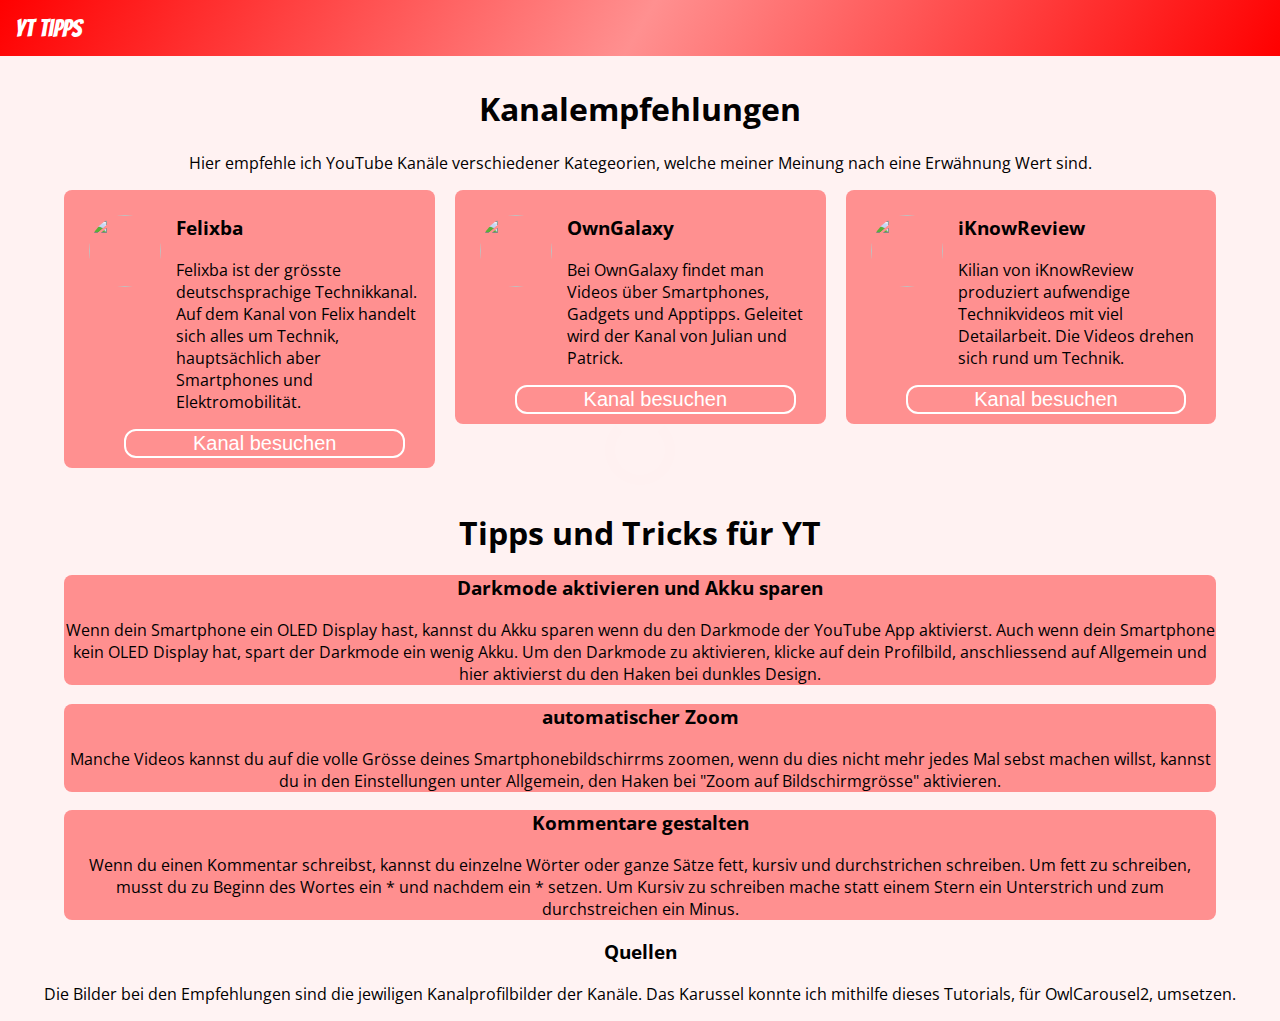
==== index.html @ f83c27c5 "added two channels" ====
<!DOCTYPE html>
<html lang="de">
<head>
         <title>YT Tipps</title>
         <meta name="apple-mobile-web-app-title" content="titel">
         <link rel="icon" type="image/png" href="icons/favicon.png">
         <link rel="shortcut icon" type="image/svg+xml" href="icons/favicon.svg">
         <link rel="apple-touch-icon" href="icons/favicon.svg" sizes="any">
         <link rel="icon" type="image/svg+xml" href="icons/favicon.svg" sizes="any">
         <script src="https://cdnjs.cloudflare.com/ajax/libs/jquery/3.5.1/jquery.min.js"></script>
         <script src="https://cdnjs.cloudflare.com/ajax/libs/OwlCarousel2/2.3.4/owl.carousel.min.js"></script>
         <link rel="stylesheet" href="https://cdnjs.cloudflare.com/ajax/libs/font-awesome/5.13.1/css/all.min.css">
         <link rel="stylesheet" type="text/css" href="style.css">
         <link rel="stylesheet" type="text/css" href="https://cdnjs.cloudflare.com/ajax/libs/OwlCarousel2/2.3.4/assets/owl.carousel.min.css"/>
         <link rel="stylesheet" type="text/css" href="https://cdnjs.cloudflare.com/ajax/libs/OwlCarousel2/2.3.4/assets/owl.theme.default.min.css"/>
         <script language="javascript" type="text/javascript" src="script.js"></script>
         <meta charset="UTF-8">
         <meta name="theme-color" content="#000000">
         <meta name="apple-mobile-web-app-status-bar-style" content="#ffffff">
         <meta name="viewport" content="width=device-width, user-scalable=no, initial-scale=1.0">
         <meta name="mobile-web-app-capable" content="yes">
         <meta name="apple-mobile-web-app-capable" content="yes">
         <link rel="manifest" href="manifest.json">
         <link href="https://fonts.googleapis.com/css2?family=Bangers&family=Open+Sans&family=Roboto&display=swap" rel="stylesheet">
</head>
<body>

          <!-- Loadingscreen -->
          <div id="loading-screen">
              <div id="loading"></div>
          </div>

          <div id="navbar">
            <p>YT Tipps</p>
          </div>

      <div id="content"><div class="placeholder"></div>
        <div id="channels">
          <h1>Kanalempfehlungen</h1>
          <p>Hier empfehle ich YouTube Kan&auml;le verschiedener Kategeorien, welche meiner Meinung nach eine Erw&auml;hnung Wert sind.</p>
          <div class="slides owl-carousel">
            <div class="channel-widget">
              <img class="channel-img" src="https://yt3.ggpht.com/a/AATXAJzDusuJhSUWg5YKSq8iH686u2gfQOtQcV2xqWByRQ=s100-c-k-c0xffffffff-no-rj-mo">
              <h3 class="channel-name">Felixba</h3>
              <p>Felixba ist der gr&ouml;sste deutschsprachige Technikkanal. Auf dem Kanal von Felix handelt sich alles um Technik, haupts&auml;chlich aber Smartphones und Elektromobilit&auml;t.</p>
              <a href="https://www.youtube.com/channel/UC173FCaSv6VvqDxuoinDr3g"><button>Kanal besuchen</button></a>
            </div>
            <div class="channel-widget">
              <img class="channel-img" src="https://yt3.ggpht.com/a/AATXAJw-pyrEbKme-qJZxp3--5UJfQvSHb3n9_5DzTTkBw=s100-c-k-c0xffffffff-no-rj-mo">
              <h3 class="channel-name">OwnGalaxy</h3>
              <p>Bei OwnGalaxy findet man Videos &uuml;ber Smartphones, Gadgets und Apptipps. Geleitet wird der Kanal von Julian und Patrick.</p>
              <a href="https://www.youtube.com/channel/UCoYFo3L74njkPCbj6LyiexA"><button>Kanal besuchen</button></a>
            </div>
            <div class="channel-widget">
              <img class="channel-img" src="https://yt3.ggpht.com/a/AATXAJxbI0SSUCfq21v9eDpLc054BKCCQvSouBq92sbYZg=s100-c-k-c0xffffffff-no-rj-mo">
              <h3 class="channel-name">iKnowReview</h3>
              <p>Kilian von iKnowReview produziert aufwendige Technikvideos mit viel Detailarbeit. Die Videos drehen sich rund um Technik.</p>
              <a href="https://www.youtube.com/channel/UCF_n906__yoMtxZQtmqmZbA"><button>Kanal besuchen</button></a>
            </div>
            <div class="channel-widget">
              <img class="channel-img" src="https://yt3.ggpht.com/a/AATXAJzBV6pf0XbPNttvO7lbEpWiA4XoZM0gB70ryRAFaQ=s100-c-k-c0xffffffff-no-rj-mo">
              <h3 class="channel-name">Domtendo</h3>
              <p>Domtendo ist der gr&ouml;sste deutschsprachige Nintendo LetsPlayer. Er spielt haupts&auml;chlich Spiele von Nintendo, aber auch XBOX oder PS Games. Seine Video sind in h&ouml;chster 4K Qualit&auml;t.</p>
              <a href="https://www.youtube.com/channel/UCXGPGV90SPduyn9LVX9s7Kw"><button>Kanal besuchen</button></a>
            </div>
            <div class="channel-widget">
              <img class="channel-img" src="https://yt3.ggpht.com/a/AATXAJwAvn40FfgG-DOB1SF7_NWMwW47ifrdqY9PuoGxFQ=s100-c-k-c0xffffffff-no-rj-mo">
              <h3 class="channel-name">Felix von der Laden</h3>
              <p>Felix von der Laden wurde durch die Longboardtour bekannt. Heute macht er Videos zu Racing, seine eigene Show &quot;Felix vs&quot;, &quot;Ein Tag als..&quot; und &quot;Felix f&auml;hrt..&quot;.</p>
              <a href="https://www.youtube.com/channel/UChr1sKJ27Fr6WZxAlusbo_w"><button>Kanal besuchen</button></a>
            </div>
            <div class="channel-widget">
              <img class="channel-img" src="https://yt3.ggpht.com/a/AATXAJy9csq7mO-_mcdpMs9okaubm2jz6R43pJNGryb9lg=s100-c-k-c0xffffffff-no-rj-mo">
              <h3 class="channel-name">Aditotoro</h3>
              <p>Adrian Vogt ist ein schweizer YouTuber. Er macht Unterhaltungsvideos. Er gewann 2020 den SwissComedyAward.</p>
              <a href="https://www.youtube.com/channel/UC1brmo4a2K1MCcl6BX-bUAA"><button>Kanal besuchen</button></a>
            </div>
            <div class="channel-widget">
              <img class="channel-img" src="https://yt3.ggpht.com/a/AATXAJzQJJdLR3ImBQ3GyCbdn7HCZjF-7wKdQtwQq63A=s100-c-k-c0xffffffff-no-rj-mo">
              <h3 class="channel-name">TheRealLifeGuys</h3>
              <p>Die RealLifeGuys machen verschiedenes verrücktes Zeug. Sie haben bereits ein Baumhaus, mehrere U-Boote, eine fliegende Badewanne und vieles mehr gebaut.
</p>
              <a href="https://www.youtube.com/channel/UCn0ITRHWS64_zRz5WWeQBkQ"><button>Kanal besuchen</button></a>
            </div>
            <div class="channel-widget">
              <img class="channel-img" src="https://yt3.ggpht.com/a/AATXAJzuLUoduK9oem43VyFPvftabVfiiDc5F1f9YHSFtw=s100-c-k-c0xffffffff-no-rj-mo">
              <h3 class="channel-name">AlexV</h3>
              <p>AlexV macht viele Videos zu Produkten die er auf Wish bestellt hat und Foodvideos zb. das neuste Essen bei Fastfoodrestaurants.</p>
              <a href="https://www.youtube.com/c/RealAlexV/"><button>Kanal besuchen</button></a>
            </div>
            <div class="channel-widget">
              <img class="channel-img" src="https://yt3.ggpht.com/a/AATXAJxvHdFOcYIJ9-KygMD6F_43GoerQVvZe_4TVP8cI5g=s100-c-k-c0xffffffff-no-rj-mo">
              <h3 class="channel-name">Tomary</h3>
              <p>Thomas macht auf seinem Kanal Selbstexperimente wie 24h Blind oder in einer Woche Klavier lernen.</p>
              <a href="https://www.youtube.com/channel/UCzidBg7JPR53EP5B5x65jpA"><button>Kanal besuchen</button></a>
            </div>
          </div>
        </div>

        <div id="tips">
          <h1>Tipps und Tricks f&uuml;r YT</h1>
          <div class="tip">
            <h3>Darkmode aktivieren und Akku sparen</h3>
            <p>Wenn dein Smartphone ein OLED Display hast, kannst du Akku sparen wenn du den Darkmode der YouTube App aktivierst. Auch wenn dein Smartphone kein OLED Display hat, spart der Darkmode ein wenig Akku. Um den Darkmode zu aktivieren, klicke auf dein Profilbild, anschliessend auf Allgemein und hier aktivierst du den Haken bei dunkles Design.</p>
          </div>
          <div class="tip">
            <h3>automatischer Zoom</h3>
            <p>Manche Videos kannst du auf die volle Gr&ouml;sse deines Smartphonebildschirrms zoomen, wenn du dies nicht mehr jedes Mal sebst machen willst, kannst du in den Einstellungen unter Allgemein, den Haken bei &quot;Zoom auf Bildschirmgr&ouml;sse&quot; aktivieren.</p>
          </div>
          <div class="tip">
            <h3>Kommentare gestalten</h3>
            <p>Wenn du einen Kommentar schreibst, kannst du einzelne W&ouml;rter oder ganze S&auml;tze fett, kursiv und durchstrichen schreiben. Um fett zu schreiben, musst du zu Beginn des Wortes ein * und nachdem ein * setzen. Um Kursiv zu schreiben mache statt einem Stern ein Unterstrich und zum durchstreichen ein Minus.</p>
          </div>
        </div>

        <div id="sources">
          <h3>Quellen</h3>
          <p>Die Bilder bei den Empfehlungen sind die jewiligen Kanalprofilbilder der Kan&auml;le. Das Karussel konnte ich mithilfe <a href="https://www.youtube.com/watch?v=-WdseiAXImI">dieses</a> Tutorials, für OwlCarousel2, umsetzen.</p>
        </div>
      </div>



      <script>
      // Loading
      $(window).on("load", function(){
        $("#loading-screen").fadeOut(750);
      });

      // OwlCarousel2
      $(".owl-carousel").owlCarousel({
          margin:20,
          loop:true,
          autoplay:true,
          autoplayTimeout:4000,
          autoplayHoverPause:true,
          responsiveClass:true,
          responsive:{
            0:{
              items:1
            },
            680:{
              items:2
            },
            960:{
              items:3
            }
          }
        });
      </script>
</body>
</html>
---- style.css ----
body{
   margin: 0;
   padding: 0;
   color: #000;
   background: #fff3f3;
   text-align: center;
   font-family: "open sans", sans-serif;
   }


   #loading-screen{
   width: 100%;
   height: 100vh;
   background: #ff9090;
   position: fixed;
   align-items: center;
   justify-content: center;
   display: flex;
   }

   #loading{
   width: 50px;
   height: 50px;
   color: #ff0000;
   border: 10px solid;
   border-radius: 50%;
   border-top-color: transparent;
   animation: loading 1s infinite;
   }

   #navbar{
   background: linear-gradient(120deg, #ff0000, #ff9090, #ff0000);
   height: 56px;
   width: 100%;
   top: 0;
   position: absolute;
   }

   #navbar p{
   text-align: left;
   margin: 15px;
   font-family: "Bangers", sans-serifs;
   font-size: 25px;
   color: #fff;
   }

   #content{
   margin: auto;
   max-width: 1300px;
   }

   #channels{
   width: 90%;
   margin: auto;
   }

   .channel-widget{
   background: #ff9090;
   border-radius: 8px;
   padding: 10px;
   text-align: left;
   overflow: hidden;
   }

   .channel-img{
   height: 72px;
   width: 72px !important;
   border-radius: 50%;
   float: left;
   margin: 15px;
   }

   .channel-widget button{
   height: auto;
   width: 80%;
   font-size: 20px;
   border: 2px solid;
   color: #fff;
   background: transparent;
   border-radius: 12px;
   float: right;
   margin-right: 20px;
   }

   .channel-name{
   margin-top: 15px;
   }

   .channel-widget p{
   display: flex;
   }

   .placeholder{
   height: 66px;
   width: 100%;
   }

   .tip{
   width: 90%;
   height: auto;
   background: #ff9090;
   margin: auto;
   border-radius: 8px;
   }

   ::-webkit-scrollbar{
   width: 14px;
   background: #transparent;
   }

   ::-webkit-scrollbar-thumb{
   background: linear-gradient(120deg, #ff9090, #ff0000);
   border-radius: 10px;
   }

   ::-moz-webkit-scrollbar{
   width: 14px;
   background: #transparent;
   }

   ::-moz-webkit-scrollbar-thumb{
   background: linear-gradient(120deg, #ff9090, #ff0000);
   border-radius: 10px;
   }

   a{
   color: #000;
   text-decoration: none;
   }

   a:hover{
   color: #000;
   text-decoration: underline;
   }


   @keyframes loading{
   to{ transform: rotate(720deg); }
   }

   /*
   Farben
   YT-Rot: #ff0000
   rot: #ff5858
   hellrot: #ff9090
   bgrot: #fff3f3

   */
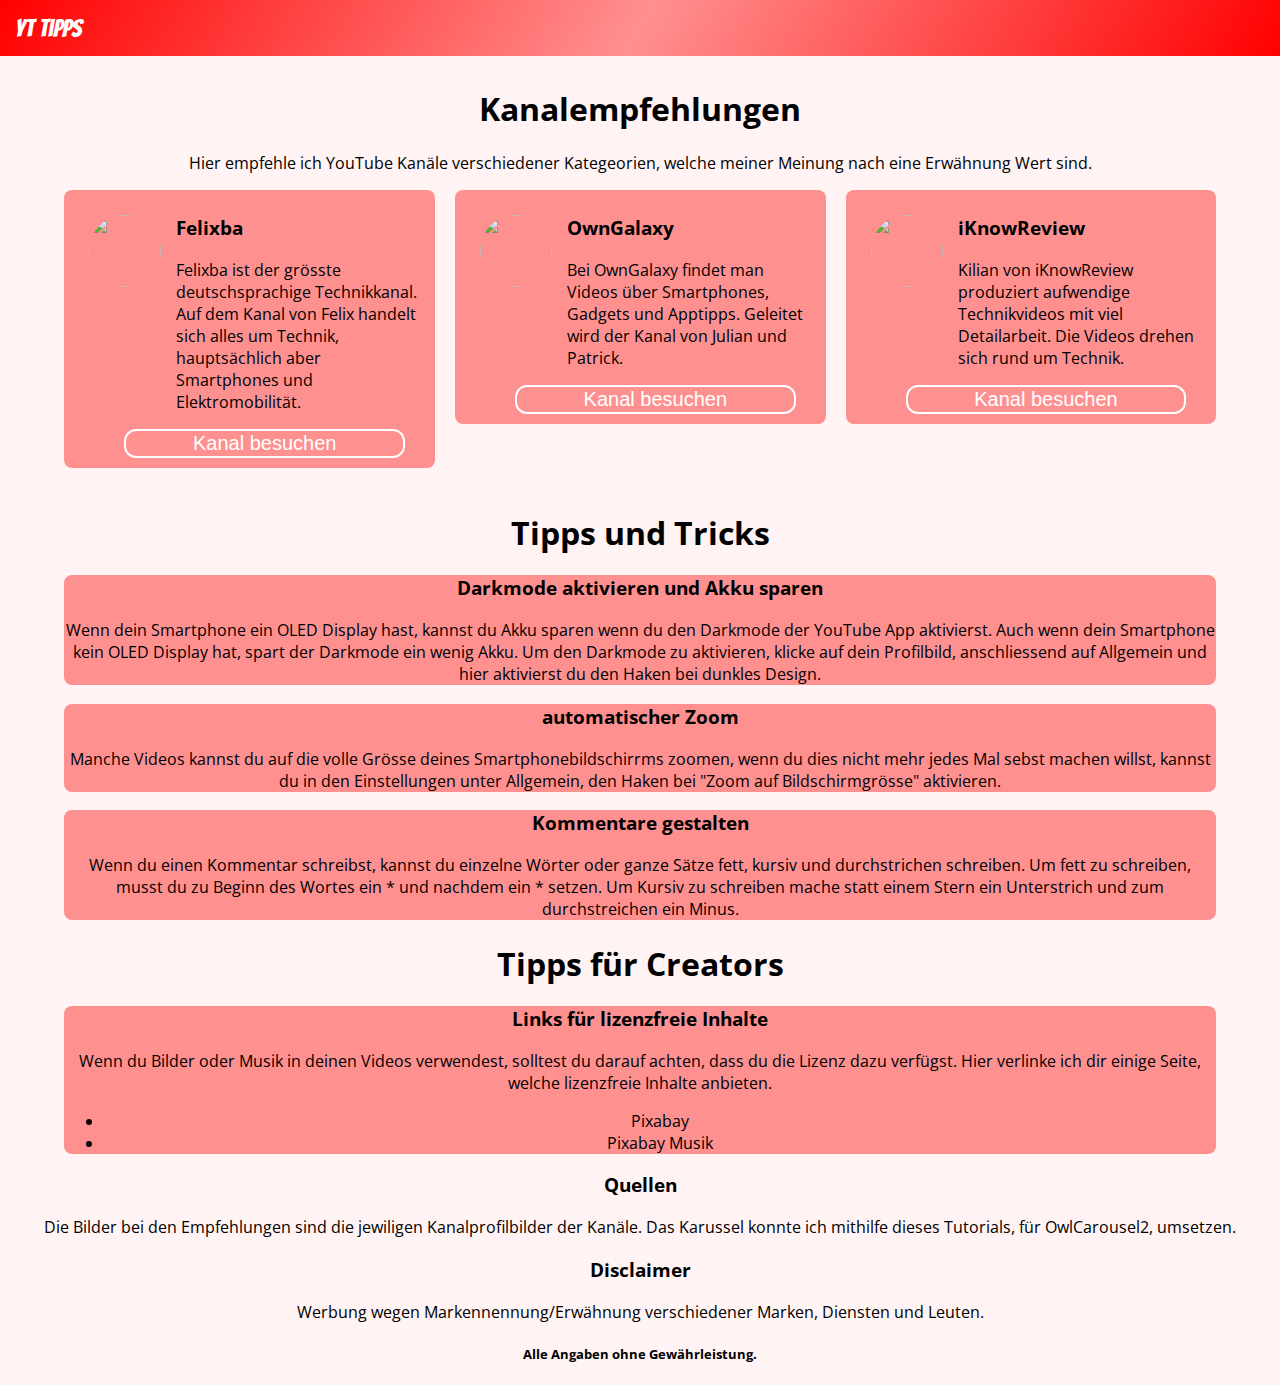
==== commit 61a18f16: "big Update" ====
--- a/index.html
+++ b/index.html
@@ -98,7 +98,7 @@
         </div>
 
         <div id="tips">
-          <h1>Tipps und Tricks f&uuml;r YT</h1>
+          <h1>Tipps und Tricks</h1>
           <div class="tip">
             <h3>Darkmode aktivieren und Akku sparen</h3>
             <p>Wenn dein Smartphone ein OLED Display hast, kannst du Akku sparen wenn du den Darkmode der YouTube App aktivierst. Auch wenn dein Smartphone kein OLED Display hat, spart der Darkmode ein wenig Akku. Um den Darkmode zu aktivieren, klicke auf dein Profilbild, anschliessend auf Allgemein und hier aktivierst du den Haken bei dunkles Design.</p>
@@ -113,9 +113,24 @@
           </div>
         </div>
 
+        <div id="creator-tips">
+          <h1>Tipps f&uuml;r Creators</h1>
+          <div class="tip">
+            <h3>Links f&uuml;r lizenzfreie Inhalte</h3>
+            <p>Wenn du Bilder oder Musik in deinen Videos verwendest, solltest du darauf achten, dass du die Lizenz dazu verf&uuml;gst. Hier verlinke ich dir einige Seite, welche lizenzfreie Inhalte anbieten.</p>
+            <ul>
+              <li><a href="https://pixabay.com/de/">Pixabay</a></li>
+              <li><a href="https://pixabay.com/de/music/">Pixabay Musik</a></li>
+            </ul>
+          </div>
+        </div>
+
         <div id="sources">
           <h3>Quellen</h3>
           <p>Die Bilder bei den Empfehlungen sind die jewiligen Kanalprofilbilder der Kan&auml;le. Das Karussel konnte ich mithilfe <a href="https://www.youtube.com/watch?v=-WdseiAXImI">dieses</a> Tutorials, für OwlCarousel2, umsetzen.</p>
+          <h3>Disclaimer</h3>
+          <p>Werbung wegen Markennennung/Erwähnung verschiedener Marken, Diensten und Leuten.</p>
+          <h5>Alle Angaben ohne Gew&auml;hrleistung.</h5>
         </div>
       </div>
 
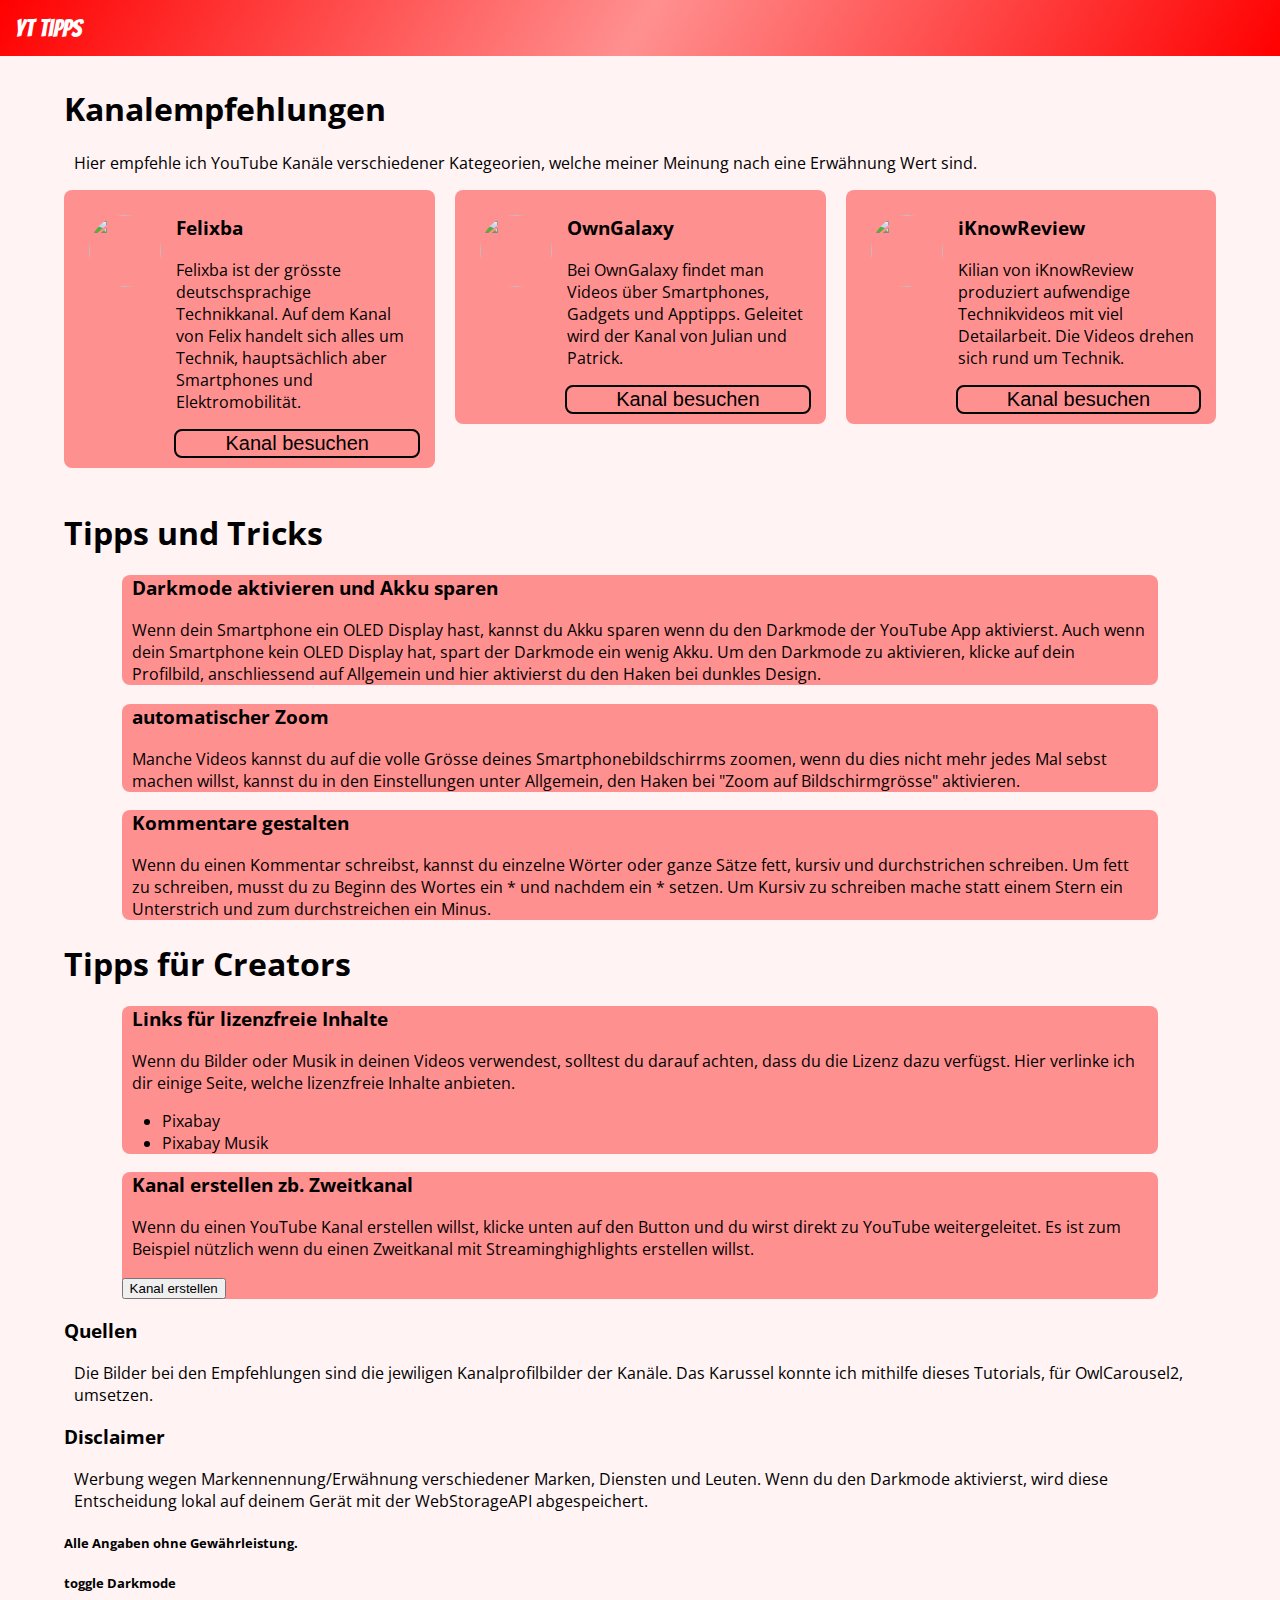
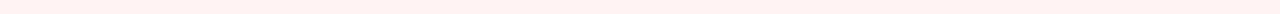
==== commit 75701b5f: "Update index.html" ====
--- a/index.html
+++ b/index.html
@@ -2,11 +2,11 @@
 <html lang="de">
 <head>
          <title>YT Tipps</title>
-         <meta name="apple-mobile-web-app-title" content="titel">
-         <link rel="icon" type="image/png" href="icons/favicon.png">
-         <link rel="shortcut icon" type="image/svg+xml" href="icons/favicon.svg">
-         <link rel="apple-touch-icon" href="icons/favicon.svg" sizes="any">
-         <link rel="icon" type="image/svg+xml" href="icons/favicon.svg" sizes="any">
+         <meta name="mobile-web-app-title" content="YT Tipps">
+         <meta name="apple-mobile-web-app-title" content="YT Tipps">
+         <link rel="icon" type="image/png" href="favicon.png">
+         <link rel="shortcut icon" type="image/png" href="favicon.png">
+         <link rel="apple-touch-icon" href="favicon.png" sizes="any">
          <script src="https://cdnjs.cloudflare.com/ajax/libs/jquery/3.5.1/jquery.min.js"></script>
          <script src="https://cdnjs.cloudflare.com/ajax/libs/OwlCarousel2/2.3.4/owl.carousel.min.js"></script>
          <link rel="stylesheet" href="https://cdnjs.cloudflare.com/ajax/libs/font-awesome/5.13.1/css/all.min.css">
@@ -123,14 +123,20 @@
               <li><a href="https://pixabay.com/de/music/">Pixabay Musik</a></li>
             </ul>
           </div>
+          <div class="tip">
+            <h3>Kanal erstellen zb. Zweitkanal</h3>
+            <p>Wenn du einen YouTube Kanal erstellen willst, klicke unten auf den Button und du wirst direkt zu YouTube weitergeleitet. Es ist zum Beispiel n&uuml;tzlich wenn du einen Zweitkanal mit Streaminghighlights erstellen willst.</p>
+            <a href="https://www.youtube.com/channel_switcher"><button>Kanal erstellen</button></a>
+          </div>
         </div>
 
         <div id="sources">
           <h3>Quellen</h3>
           <p>Die Bilder bei den Empfehlungen sind die jewiligen Kanalprofilbilder der Kan&auml;le. Das Karussel konnte ich mithilfe <a href="https://www.youtube.com/watch?v=-WdseiAXImI">dieses</a> Tutorials, für OwlCarousel2, umsetzen.</p>
           <h3>Disclaimer</h3>
-          <p>Werbung wegen Markennennung/Erwähnung verschiedener Marken, Diensten und Leuten.</p>
+          <p>Werbung wegen Markennennung/Erwähnung verschiedener Marken, Diensten und Leuten. Wenn du den Darkmode aktivierst, wird diese Entscheidung lokal auf deinem Ger&auml;t mit der WebStorageAPI abgespeichert.</p>
           <h5>Alle Angaben ohne Gew&auml;hrleistung.</h5>
+          <h5 id="toggle-darkmode">toggle Darkmode</h5>
         </div>
       </div>
 
@@ -140,6 +146,34 @@
       // Loading
       $(window).on("load", function(){
         $("#loading-screen").fadeOut(750);
+        if(localStorage.getItem('darkmode') == "true"){
+          darkmode();
+        }
+      });
+
+      // darkmode
+      function darkmode(){
+        $('body').css('background', '#181818');
+        $('body').css('color', '#fff');
+        $('body a').css('color', '#fff');
+        $('#navbar p').css('color', '#fff');
+        $('.tip').css('background', '#3E3E3E');
+        $('.channel-widget').css('background', '#3E3E3E');
+        $('button').css('color', '#fff');
+        $("#toggle-darkmode").fadeOut(500);
+        localStorage.setItem('darkmode', 'true');
+      }
+
+      // toggle Darkmode
+      $("#toggle-darkmode").click(function(){
+          if(localStorage.getItem('darkmode') == "true"){
+            localStorage.setItem('darkmode', 'false');
+            location.reload();
+          }
+          else{
+            darkmode();
+          }
+          $('html, body').animate({scrollTop:0}, '1000');
       });
 
       // OwlCarousel2
--- a/style.css
+++ b/style.css
@@ -5,6 +5,8 @@
    background: #fff3f3;
    text-align: center;
    font-family: "open sans", sans-serif;
+   scrollbar-color: #ff9090 #ff0000;
+   scrollbar-width: 14px;
    }
 
 
@@ -33,24 +35,26 @@
    height: 56px;
    width: 100%;
    top: 0;
-   position: absolute;
+   position: fixed;
+   z-index: 999;
    }
 
    #navbar p{
    text-align: left;
    margin: 15px;
-   font-family: "Bangers", sans-serifs;
+   font-family: "Bangers", sans-serif;
    font-size: 25px;
    color: #fff;
    }
 
    #content{
    margin: auto;
+   width: 90%;
    max-width: 1300px;
+   text-align: left;
    }
 
    #channels{
-   width: 90%;
    margin: auto;
    }
 
@@ -72,14 +76,14 @@
 
    .channel-widget button{
    height: auto;
-   width: 80%;
+   width: 70%;
    font-size: 20px;
    border: 2px solid;
-   color: #fff;
+   color: #000;
    background: transparent;
-   border-radius: 12px;
+   border-radius: 8px;
    float: right;
-   margin-right: 20px;
+   margin-right: 5px;
    }
 
    .channel-name{
@@ -101,6 +105,11 @@
    background: #ff9090;
    margin: auto;
    border-radius: 8px;
+   }
+
+   .tip h3, p{
+   margin-left: 10px;
+   margin-right: 10px;
    }
 
    ::-webkit-scrollbar{
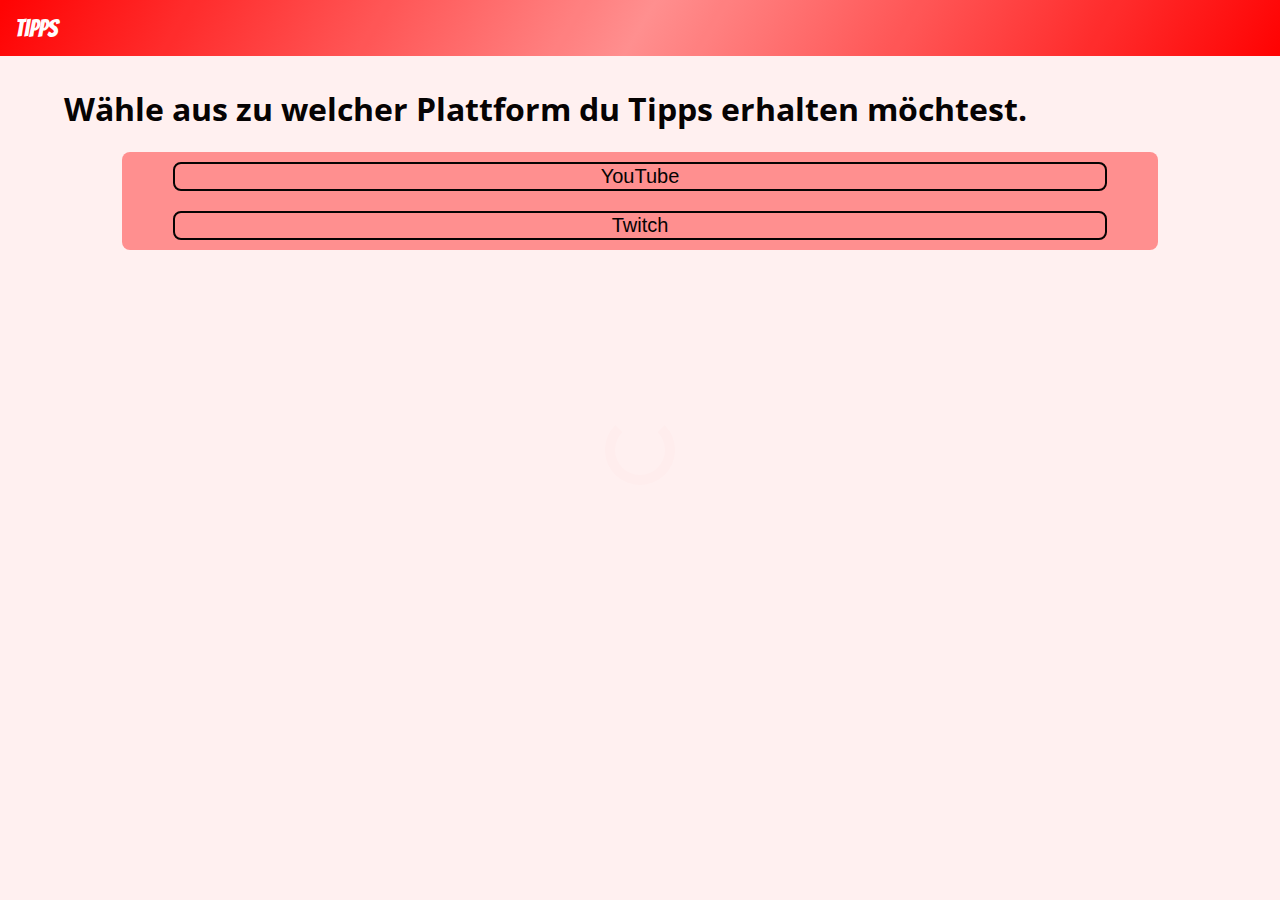
==== commit 1afbf6e7: "Update index.html" ====
--- a/index.html
+++ b/index.html
@@ -1,16 +1,16 @@
 <!DOCTYPE html>
 <html lang="de">
 <head>
-         <title>YT Tipps</title>
-         <meta name="mobile-web-app-title" content="YT Tipps">
-         <meta name="apple-mobile-web-app-title" content="YT Tipps">
+         <title>Tipps</title>
+         <meta name="mobile-web-app-title" content="Tipps">
+         <meta name="apple-mobile-web-app-title" content="Tipps">
          <link rel="icon" type="image/png" href="favicon.png">
          <link rel="shortcut icon" type="image/png" href="favicon.png">
          <link rel="apple-touch-icon" href="favicon.png" sizes="any">
          <script src="https://cdnjs.cloudflare.com/ajax/libs/jquery/3.5.1/jquery.min.js"></script>
          <script src="https://cdnjs.cloudflare.com/ajax/libs/OwlCarousel2/2.3.4/owl.carousel.min.js"></script>
          <link rel="stylesheet" href="https://cdnjs.cloudflare.com/ajax/libs/font-awesome/5.13.1/css/all.min.css">
-         <link rel="stylesheet" type="text/css" href="style.css">
+         <link rel="stylesheet" type="text/css" href="youtube/style.css">
          <link rel="stylesheet" type="text/css" href="https://cdnjs.cloudflare.com/ajax/libs/OwlCarousel2/2.3.4/assets/owl.carousel.min.css"/>
          <link rel="stylesheet" type="text/css" href="https://cdnjs.cloudflare.com/ajax/libs/OwlCarousel2/2.3.4/assets/owl.theme.default.min.css"/>
          <script language="javascript" type="text/javascript" src="script.js"></script>
@@ -31,112 +31,16 @@
           </div>
 
           <div id="navbar">
-            <p>YT Tipps</p>
+            <p>Tipps</p>
           </div>
 
       <div id="content"><div class="placeholder"></div>
-        <div id="channels">
-          <h1>Kanalempfehlungen</h1>
-          <p>Hier empfehle ich YouTube Kan&auml;le verschiedener Kategeorien, welche meiner Meinung nach eine Erw&auml;hnung Wert sind.</p>
-          <div class="slides owl-carousel">
-            <div class="channel-widget">
-              <img class="channel-img" src="https://yt3.ggpht.com/a/AATXAJzDusuJhSUWg5YKSq8iH686u2gfQOtQcV2xqWByRQ=s100-c-k-c0xffffffff-no-rj-mo">
-              <h3 class="channel-name">Felixba</h3>
-              <p>Felixba ist der gr&ouml;sste deutschsprachige Technikkanal. Auf dem Kanal von Felix handelt sich alles um Technik, haupts&auml;chlich aber Smartphones und Elektromobilit&auml;t.</p>
-              <a href="https://www.youtube.com/channel/UC173FCaSv6VvqDxuoinDr3g"><button>Kanal besuchen</button></a>
-            </div>
-            <div class="channel-widget">
-              <img class="channel-img" src="https://yt3.ggpht.com/a/AATXAJw-pyrEbKme-qJZxp3--5UJfQvSHb3n9_5DzTTkBw=s100-c-k-c0xffffffff-no-rj-mo">
-              <h3 class="channel-name">OwnGalaxy</h3>
-              <p>Bei OwnGalaxy findet man Videos &uuml;ber Smartphones, Gadgets und Apptipps. Geleitet wird der Kanal von Julian und Patrick.</p>
-              <a href="https://www.youtube.com/channel/UCoYFo3L74njkPCbj6LyiexA"><button>Kanal besuchen</button></a>
-            </div>
-            <div class="channel-widget">
-              <img class="channel-img" src="https://yt3.ggpht.com/a/AATXAJxbI0SSUCfq21v9eDpLc054BKCCQvSouBq92sbYZg=s100-c-k-c0xffffffff-no-rj-mo">
-              <h3 class="channel-name">iKnowReview</h3>
-              <p>Kilian von iKnowReview produziert aufwendige Technikvideos mit viel Detailarbeit. Die Videos drehen sich rund um Technik.</p>
-              <a href="https://www.youtube.com/channel/UCF_n906__yoMtxZQtmqmZbA"><button>Kanal besuchen</button></a>
-            </div>
-            <div class="channel-widget">
-              <img class="channel-img" src="https://yt3.ggpht.com/a/AATXAJzBV6pf0XbPNttvO7lbEpWiA4XoZM0gB70ryRAFaQ=s100-c-k-c0xffffffff-no-rj-mo">
-              <h3 class="channel-name">Domtendo</h3>
-              <p>Domtendo ist der gr&ouml;sste deutschsprachige Nintendo LetsPlayer. Er spielt haupts&auml;chlich Spiele von Nintendo, aber auch XBOX oder PS Games. Seine Video sind in h&ouml;chster 4K Qualit&auml;t.</p>
-              <a href="https://www.youtube.com/channel/UCXGPGV90SPduyn9LVX9s7Kw"><button>Kanal besuchen</button></a>
-            </div>
-            <div class="channel-widget">
-              <img class="channel-img" src="https://yt3.ggpht.com/a/AATXAJwAvn40FfgG-DOB1SF7_NWMwW47ifrdqY9PuoGxFQ=s100-c-k-c0xffffffff-no-rj-mo">
-              <h3 class="channel-name">Felix von der Laden</h3>
-              <p>Felix von der Laden wurde durch die Longboardtour bekannt. Heute macht er Videos zu Racing, seine eigene Show &quot;Felix vs&quot;, &quot;Ein Tag als..&quot; und &quot;Felix f&auml;hrt..&quot;.</p>
-              <a href="https://www.youtube.com/channel/UChr1sKJ27Fr6WZxAlusbo_w"><button>Kanal besuchen</button></a>
-            </div>
-            <div class="channel-widget">
-              <img class="channel-img" src="https://yt3.ggpht.com/a/AATXAJy9csq7mO-_mcdpMs9okaubm2jz6R43pJNGryb9lg=s100-c-k-c0xffffffff-no-rj-mo">
-              <h3 class="channel-name">Aditotoro</h3>
-              <p>Adrian Vogt ist ein schweizer YouTuber. Er macht Unterhaltungsvideos. Er gewann 2020 den SwissComedyAward.</p>
-              <a href="https://www.youtube.com/channel/UC1brmo4a2K1MCcl6BX-bUAA"><button>Kanal besuchen</button></a>
-            </div>
-            <div class="channel-widget">
-              <img class="channel-img" src="https://yt3.ggpht.com/a/AATXAJzQJJdLR3ImBQ3GyCbdn7HCZjF-7wKdQtwQq63A=s100-c-k-c0xffffffff-no-rj-mo">
-              <h3 class="channel-name">TheRealLifeGuys</h3>
-              <p>Die RealLifeGuys machen verschiedenes verrücktes Zeug. Sie haben bereits ein Baumhaus, mehrere U-Boote, eine fliegende Badewanne und vieles mehr gebaut.
-</p>
-              <a href="https://www.youtube.com/channel/UCn0ITRHWS64_zRz5WWeQBkQ"><button>Kanal besuchen</button></a>
-            </div>
-            <div class="channel-widget">
-              <img class="channel-img" src="https://yt3.ggpht.com/a/AATXAJzuLUoduK9oem43VyFPvftabVfiiDc5F1f9YHSFtw=s100-c-k-c0xffffffff-no-rj-mo">
-              <h3 class="channel-name">AlexV</h3>
-              <p>AlexV macht viele Videos zu Produkten die er auf Wish bestellt hat und Foodvideos zb. das neuste Essen bei Fastfoodrestaurants.</p>
-              <a href="https://www.youtube.com/c/RealAlexV/"><button>Kanal besuchen</button></a>
-            </div>
-            <div class="channel-widget">
-              <img class="channel-img" src="https://yt3.ggpht.com/a/AATXAJxvHdFOcYIJ9-KygMD6F_43GoerQVvZe_4TVP8cI5g=s100-c-k-c0xffffffff-no-rj-mo">
-              <h3 class="channel-name">Tomary</h3>
-              <p>Thomas macht auf seinem Kanal Selbstexperimente wie 24h Blind oder in einer Woche Klavier lernen.</p>
-              <a href="https://www.youtube.com/channel/UCzidBg7JPR53EP5B5x65jpA"><button>Kanal besuchen</button></a>
-            </div>
+        <div>
+          <h1>W&auml;hle aus zu welcher Plattform du Tipps erhalten m&ouml;chtest.</h1>
+          <div class="tip">
+            <a href="/youtube/index.html"><button>YouTube</button></a>
+            <a href="/twitch/index.html"><button>Twitch</button></a>
           </div>
-        </div>
-
-        <div id="tips">
-          <h1>Tipps und Tricks</h1>
-          <div class="tip">
-            <h3>Darkmode aktivieren und Akku sparen</h3>
-            <p>Wenn dein Smartphone ein OLED Display hast, kannst du Akku sparen wenn du den Darkmode der YouTube App aktivierst. Auch wenn dein Smartphone kein OLED Display hat, spart der Darkmode ein wenig Akku. Um den Darkmode zu aktivieren, klicke auf dein Profilbild, anschliessend auf Allgemein und hier aktivierst du den Haken bei dunkles Design.</p>
-          </div>
-          <div class="tip">
-            <h3>automatischer Zoom</h3>
-            <p>Manche Videos kannst du auf die volle Gr&ouml;sse deines Smartphonebildschirrms zoomen, wenn du dies nicht mehr jedes Mal sebst machen willst, kannst du in den Einstellungen unter Allgemein, den Haken bei &quot;Zoom auf Bildschirmgr&ouml;sse&quot; aktivieren.</p>
-          </div>
-          <div class="tip">
-            <h3>Kommentare gestalten</h3>
-            <p>Wenn du einen Kommentar schreibst, kannst du einzelne W&ouml;rter oder ganze S&auml;tze fett, kursiv und durchstrichen schreiben. Um fett zu schreiben, musst du zu Beginn des Wortes ein * und nachdem ein * setzen. Um Kursiv zu schreiben mache statt einem Stern ein Unterstrich und zum durchstreichen ein Minus.</p>
-          </div>
-        </div>
-
-        <div id="creator-tips">
-          <h1>Tipps f&uuml;r Creators</h1>
-          <div class="tip">
-            <h3>Links f&uuml;r lizenzfreie Inhalte</h3>
-            <p>Wenn du Bilder oder Musik in deinen Videos verwendest, solltest du darauf achten, dass du die Lizenz dazu verf&uuml;gst. Hier verlinke ich dir einige Seite, welche lizenzfreie Inhalte anbieten.</p>
-            <ul>
-              <li><a href="https://pixabay.com/de/">Pixabay</a></li>
-              <li><a href="https://pixabay.com/de/music/">Pixabay Musik</a></li>
-            </ul>
-          </div>
-          <div class="tip">
-            <h3>Kanal erstellen zb. Zweitkanal</h3>
-            <p>Wenn du einen YouTube Kanal erstellen willst, klicke unten auf den Button und du wirst direkt zu YouTube weitergeleitet. Es ist zum Beispiel n&uuml;tzlich wenn du einen Zweitkanal mit Streaminghighlights erstellen willst.</p>
-            <a href="https://www.youtube.com/channel_switcher"><button>Kanal erstellen</button></a>
-          </div>
-        </div>
-
-        <div id="sources">
-          <h3>Quellen</h3>
-          <p>Die Bilder bei den Empfehlungen sind die jewiligen Kanalprofilbilder der Kan&auml;le. Das Karussel konnte ich mithilfe <a href="https://www.youtube.com/watch?v=-WdseiAXImI">dieses</a> Tutorials, für OwlCarousel2, umsetzen.</p>
-          <h3>Disclaimer</h3>
-          <p>Werbung wegen Markennennung/Erwähnung verschiedener Marken, Diensten und Leuten. Wenn du den Darkmode aktivierst, wird diese Entscheidung lokal auf deinem Ger&auml;t mit der WebStorageAPI abgespeichert.</p>
-          <h5>Alle Angaben ohne Gew&auml;hrleistung.</h5>
-          <h5 id="toggle-darkmode">toggle Darkmode</h5>
         </div>
       </div>
 
@@ -175,27 +79,6 @@
           }
           $('html, body').animate({scrollTop:0}, '1000');
       });
-
-      // OwlCarousel2
-      $(".owl-carousel").owlCarousel({
-          margin:20,
-          loop:true,
-          autoplay:true,
-          autoplayTimeout:4000,
-          autoplayHoverPause:true,
-          responsiveClass:true,
-          responsive:{
-            0:{
-              items:1
-            },
-            680:{
-              items:2
-            },
-            960:{
-              items:3
-            }
-          }
-        });
       </script>
 </body>
 </html>
--- a/youtube/style.css
+++ b/youtube/style.css
@@ -0,0 +1,172 @@
+body{
+   margin: 0;
+   padding: 0;
+   color: #000;
+   background: #fff3f3;
+   text-align: center;
+   font-family: "open sans", sans-serif;
+   scrollbar-color: #ff9090 #ff0000;
+   scrollbar-width: 14px;
+   }
+
+
+
+   #loading-screen{
+   width: 100%;
+   height: 100vh;
+   background: #ff9090;
+   position: fixed;
+   align-items: center;
+   justify-content: center;
+   display: flex;
+   z-index: 1000;
+   }
+
+   #loading{
+   width: 50px;
+   height: 50px;
+   color: #ff0000;
+   border: 10px solid;
+   border-radius: 50%;
+   border-top-color: transparent;
+   animation: loading 1s infinite;
+   }
+
+   #navbar{
+   background: linear-gradient(120deg, #ff0000, #ff9090, #ff0000);
+   height: 56px;
+   width: 100%;
+   top: 0;
+   position: fixed;
+   z-index: 999;
+   }
+
+   #navbar p{
+   text-align: left;
+   margin: 15px;
+   font-family: "Bangers", sans-serif;
+   font-size: 25px;
+   color: #fff;
+   }
+
+   #content{
+   margin: auto;
+   width: 90%;
+   max-width: 1300px;
+   text-align: left;
+   }
+
+   #channels{
+   margin: auto;
+   }
+
+   .channel-widget{
+   background: #ff9090;
+   border-radius: 8px;
+   padding: 10px;
+   text-align: left;
+   overflow: hidden;
+   }
+
+   .channel-img{
+   height: 72px;
+   width: 72px !important;
+   border-radius: 50%;
+   float: left;
+   margin: 15px;
+   }
+
+   .channel-widget button{
+   height: auto;
+   width: 70%;
+   font-size: 20px;
+   border: 2px solid;
+   color: #000;
+   background: transparent;
+   border-radius: 8px;
+   float: right;
+   margin-right: 5px;
+   }
+
+   .channel-name{
+   margin-top: 15px;
+   }
+
+   .channel-widget p{
+   display: flex;
+   }
+
+   .placeholder{
+   height: 66px;
+   width: 100%;
+   }
+
+   .tip{
+   width: 90%;
+   height: auto;
+   background: #ff9090;
+   margin: auto;
+   border-radius: 8px;
+   }
+
+   .tip h3, p{
+   margin-left: 10px;
+   margin-right: 10px;
+   }
+
+   .tip button{
+   height: auto;
+   width: 90%;
+   font-size: 20px;
+   border: 2px solid;
+   color: #000;
+   background: transparent;
+   border-radius: 8px;
+   margin: 10px;
+   margin-left: 5%;
+   }
+
+   ::-webkit-scrollbar{
+   width: 14px;
+   background: #transparent;
+   }
+
+   ::-webkit-scrollbar-thumb{
+   background: linear-gradient(120deg, #ff9090, #ff0000);
+   border-radius: 10px;
+   }
+
+   ::-moz-webkit-scrollbar{
+   width: 14px;
+   background: transparent;
+   border: none;
+   }
+
+   ::-moz-webkit-scrollbar-thumb{
+   background: linear-gradient(120deg, #ff9090, #ff0000);
+   border-radius: 10px;
+   }
+
+   a{
+   color: #000;
+   text-decoration: none;
+   }
+
+   a:hover{
+   color: #000;
+   text-decoration: underline;
+   }
+
+
+   @keyframes loading{
+   to{ transform: rotate(720deg); }
+   }
+
+   /*
+   Farben
+   YT-Rot: #ff0000
+   rot: #ff5858
+   hellrot: #ff9090
+   bgrot: #fff3f3
+
+   */
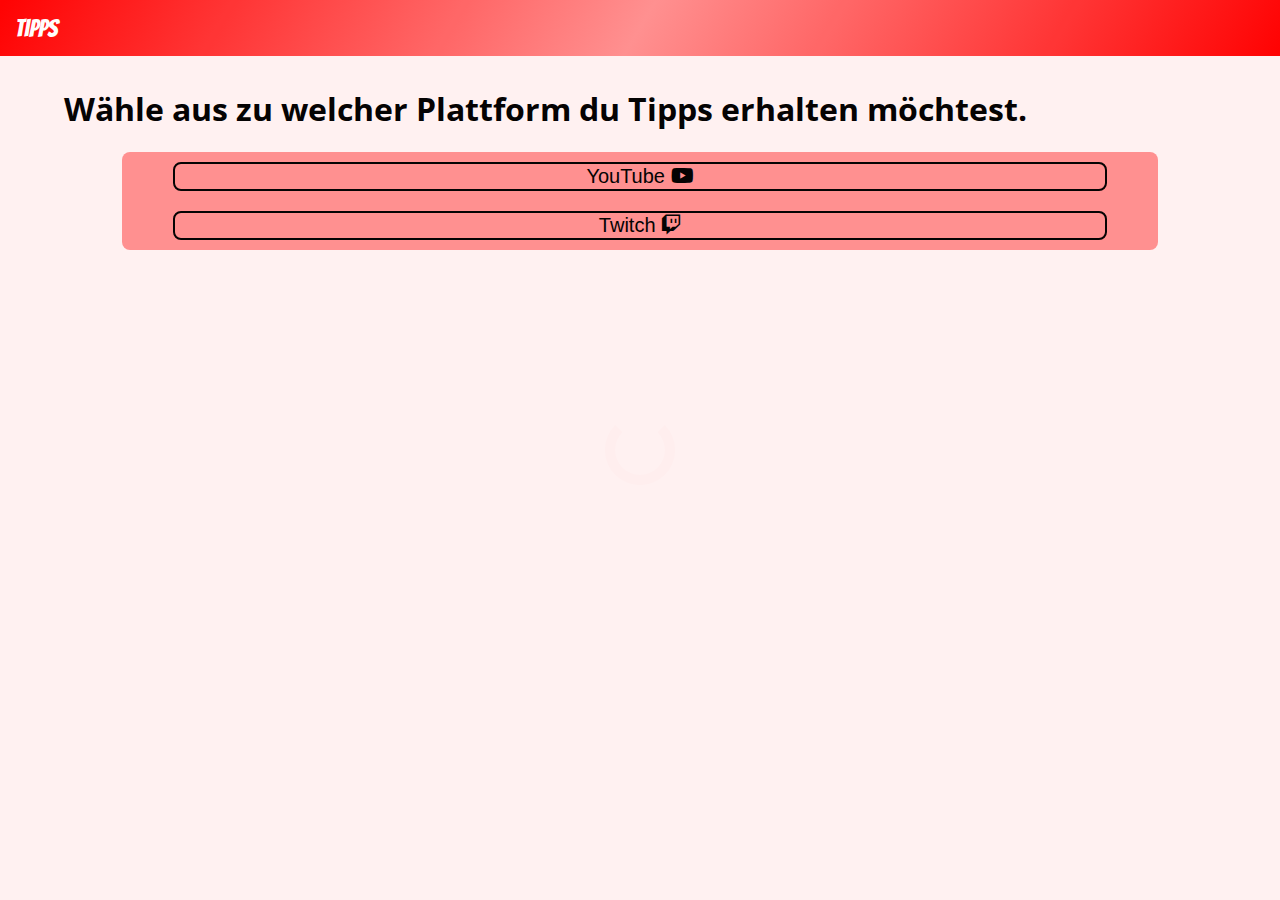
==== commit 8afe37c6: "Update index.html" ====
--- a/index.html
+++ b/index.html
@@ -38,8 +38,8 @@
         <div>
           <h1>W&auml;hle aus zu welcher Plattform du Tipps erhalten m&ouml;chtest.</h1>
           <div class="tip">
-            <a href="/youtube/index.html"><button>YouTube</button></a>
-            <a href="/twitch/index.html"><button>Twitch</button></a>
+            <a href="/youtube/index.html"><button>YouTube <i class="fab fa-youtube"></i></button></a>
+            <a href="/twitch/index.html"><button>Twitch <i class="fab fa-twitch"></i></button></a>
           </div>
         </div>
       </div>
